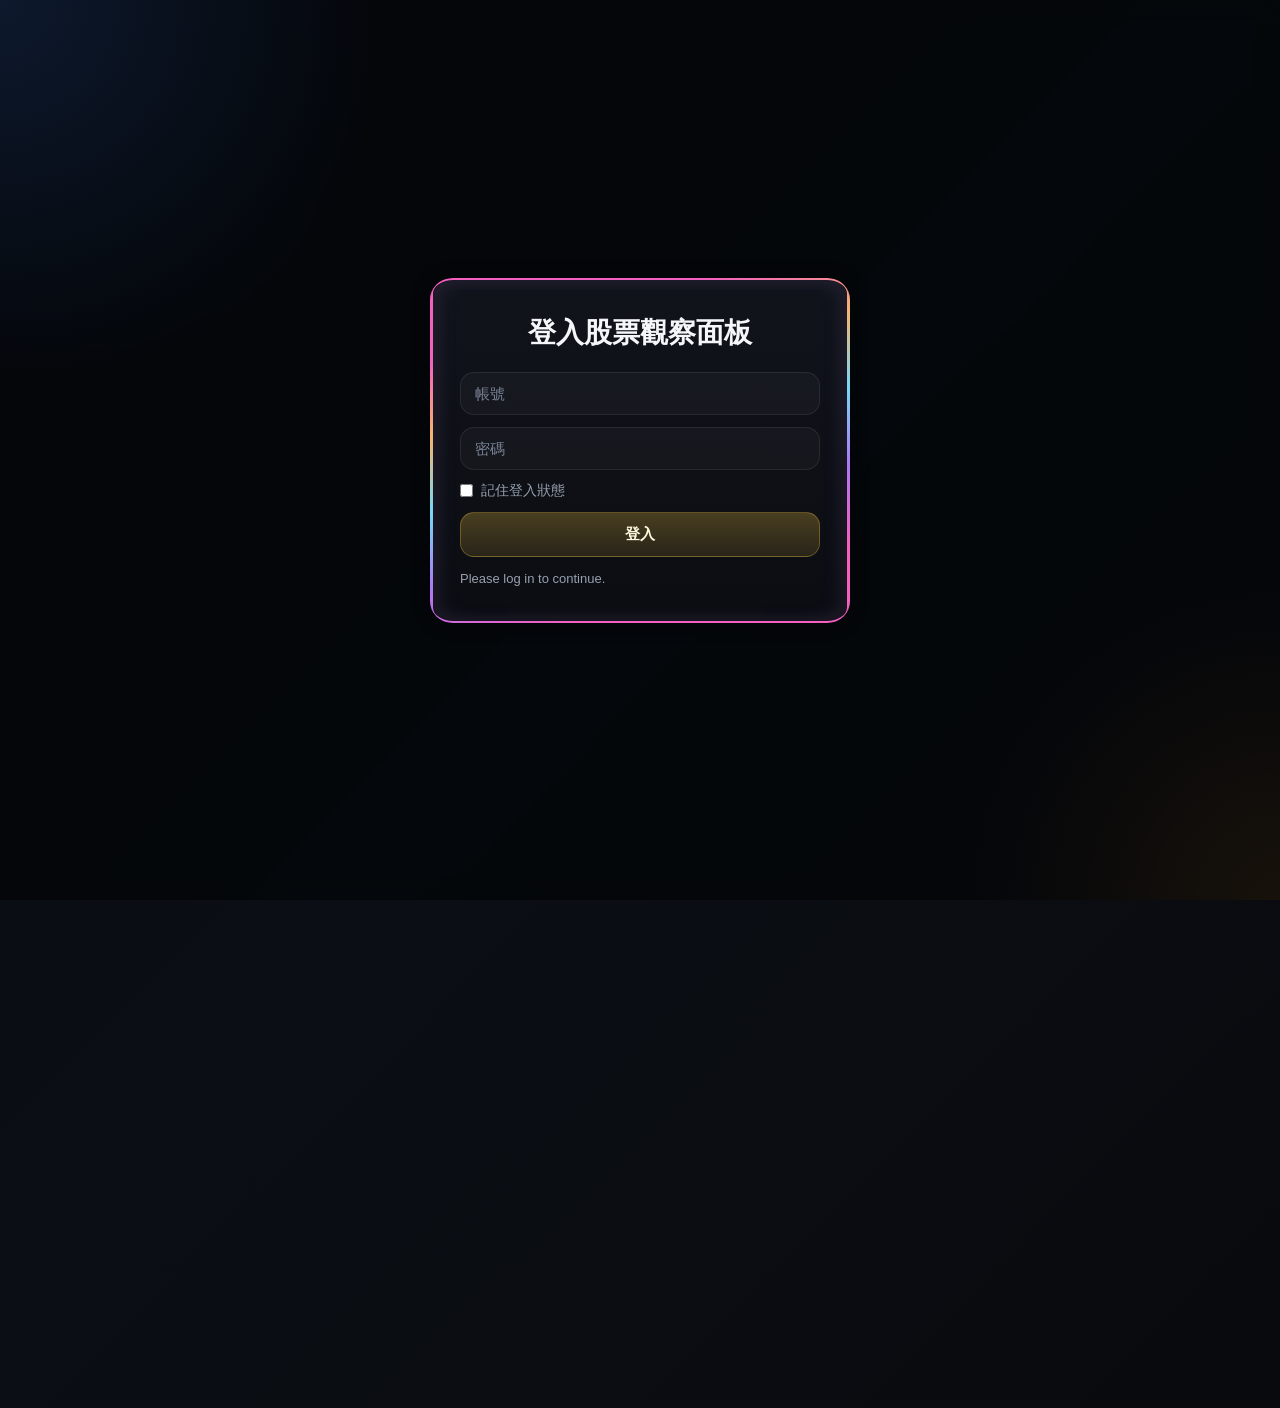
==== index.html @ 10c8f360 "Remove K-line CSV import button" ====
﻿<!doctype html>
<html lang="zh-Hant">
<head>
  <meta charset="UTF-8" />
  <meta name="viewport" content="width=device-width, initial-scale=1.0" />
  <title>fricachai 股票觀察面板</title>
  <link rel="stylesheet" href="./styles.css" />
</head>
<body class="auth-locked">
  <div id="loginGate" class="login-gate">
    <div class="login-frame">
      <svg class="login-border-svg" viewBox="0 0 420 520" preserveAspectRatio="none" aria-hidden="true">
        <defs>
          <linearGradient id="loginBorderGradient" gradientUnits="userSpaceOnUse" x1="0" y1="0" x2="420" y2="0">
            <stop offset="0%" stop-color="#ff63c8" />
            <stop offset="25%" stop-color="#ffbe72" />
            <stop offset="50%" stop-color="#7ce1ff" />
            <stop offset="75%" stop-color="#b47cff" />
            <stop offset="100%" stop-color="#ff63c8" />
            <animateTransform
              attributeName="gradientTransform"
              type="rotate"
              from="0 210 260"
              to="360 210 260"
              dur="7.2s"
              repeatCount="indefinite"
            />
          </linearGradient>
        </defs>
        <rect x="1.5" y="1.5" width="417" height="517" rx="22" ry="22" class="login-border-stroke" />
      </svg>

      <div class="login-panel">
        <h2>登入股票觀察面板</h2>
        <form id="loginForm" class="login-form">
          <input id="loginUsername" type="text" autocomplete="username" placeholder="帳號" />
          <input id="loginPassword" type="password" autocomplete="current-password" placeholder="密碼" />
          <label class="remember-me">
            <input id="rememberLogin" type="checkbox" />
            <span>記住登入狀態</span>
          </label>
          <button type="submit">登入</button>
        </form>
        <p id="loginStatus" class="login-status">請輸入帳號與密碼後登入。</p>
      </div>
    </div>
  </div>

  <div id="appShell" class="app-shell app-shell--hidden" aria-hidden="true">
    <main class="chart-panel">
      <header class="chart-header">
        <div>
          <div class="title-row">
            <h1 id="chartTitle">載入中...</h1>
            <div class="author-card">
              <span class="author-ring"></span>
              <span class="author-orbit-ball"></span>
              <span class="author-bubble bubble-1"></span>
              <span class="author-bubble bubble-2"></span>
              <span class="author-bubble bubble-3"></span>
              <span class="author-bubble bubble-4"></span>
              <span class="author-bubble bubble-5"></span>
              <span class="author-spark spark-1"></span>
              <span class="author-spark spark-2"></span>
              <span class="author-spark spark-3"></span>
                <span class="author-copy">
                  程式設計：fricachai | 資訊提供：jimmy (2026/04/20)
                  <a class="author-link" href="https://fricachai.github.io/Stock_K-chat/" target="_blank" rel="noreferrer">台股</a>
                </span>
            </div>
          </div>
          <p id="closeInfo" class="close-info">最新收盤價：--</p>
        </div>
        <div class="header-actions">
          <button id="logoutButton" type="button" class="ghost-button">登出</button>
          <select id="timeframeSelect" class="ghost-select">
            <option value="1h">1小時</option>
            <option value="2h">2小時</option>
            <option value="3h">3小時</option>
            <option value="4h">4小時</option>
            <option value="1d" selected>1日</option>
          </select>
        </div>
      </header>

      <section class="chart-stage">
          <canvas id="chartCanvas" width="1320" height="1020"></canvas>
      </section>
    </main>

    <aside class="watchlist-panel">
      <div class="watchlist-top">
        <div>
          <p class="eyebrow">右側觀察清單</p>
          <h2>股票代號 / 名稱</h2>
        </div>
        <label class="icon-button file-button">
          匯入
          <input id="watchlistFileInput" type="file" accept=".csv" hidden />
        </label>
      </div>

      <form id="stockForm" class="stock-form">
        <input id="codeInput" type="text" maxlength="12" placeholder="股票代號，例如 2330 或大盤" />
        <input id="nameInput" type="text" maxlength="30" placeholder="名稱可留空，會沿用官方資料" />
        <button type="submit">加入 / 抓取</button>
      </form>

      <p id="statusText" class="status-text">預設已載入 0050、0056、00878、006208、2330、00830、台灣加權指數，並依各商品規則標示買點提醒。</p>

      <div class="watchlist-toolbar">
        <input id="searchInput" type="search" placeholder="搜尋代號或名稱" />
      </div>

      <div class="watchlist-header">
        <span>商品</span>
        <span>名稱</span>
        <span>現價</span>
      </div>
      <div id="watchlist" class="watchlist"></div>

    </aside>
  </div>

  <script>
    window.APP_CONFIG = {
      twseProxyBase: "https://stock-k-chat-proxy.fricachai.workers.dev",
    };
  </script>
  <script src="./app.js"></script>
</body>
</html>
---- styles.css ----
:root {
  --bg: #08090c;
  --panel: #111317;
  --panel-2: #151921;
  --line: #252a35;
  --line-soft: rgba(255, 255, 255, 0.08);
  --text: #f5f6fa;
  --muted: #97a0af;
  --green: #15d18d;
  --red: #ff5263;
  --yellow: #f7c843;
  --orange: #ff9811;
  --blue: #2969ff;
}

* {
  box-sizing: border-box;
}

body {
  margin: 0;
  font-family: "Segoe UI", "Noto Sans TC", sans-serif;
  background:
    radial-gradient(circle at top left, rgba(32, 60, 108, 0.3), transparent 25%),
    linear-gradient(135deg, #06070b, #0b0f15 45%, #090a0e);
  color: var(--text);
}

body.auth-locked {
  overflow: hidden;
}

.login-gate {
  position: fixed;
  inset: 0;
  display: grid;
  place-items: center;
  padding: 24px;
  background:
    radial-gradient(circle at top left, rgba(54, 104, 190, 0.18), transparent 24%),
    radial-gradient(circle at bottom right, rgba(255, 152, 17, 0.08), transparent 20%),
    rgba(4, 6, 10, 0.86);
  backdrop-filter: blur(10px);
  -webkit-backdrop-filter: blur(10px);
  z-index: 30;
}

.login-gate--hidden {
  display: none;
}

.login-frame {
  position: relative;
  width: min(100%, 420px);
  padding: 2px;
  border-radius: 22px;
  background: rgba(255, 255, 255, 0.01);
  box-shadow: 0 0 20px rgba(0, 0, 0, 0.24);
  overflow: hidden;
}

.login-border-svg {
  position: absolute;
  inset: 0;
  width: 100%;
  height: 100%;
  z-index: 2;
  pointer-events: none;
}

.login-border-stroke {
  fill: none;
  stroke: url(#loginBorderGradient);
  stroke-width: 3;
  stroke-linecap: round;
  opacity: 0.96;
  filter:
    drop-shadow(0 0 8px rgba(255, 99, 200, 0.28))
    drop-shadow(0 0 12px rgba(124, 225, 255, 0.22))
    drop-shadow(0 0 16px rgba(180, 124, 255, 0.18));
}

.login-panel {
  position: relative;
  z-index: 1;
  width: 100%;
  padding: 28px;
  border-radius: 20px;
  background: linear-gradient(180deg, rgba(17, 20, 27, 0.96), rgba(11, 13, 18, 0.98));
  box-shadow: 0 24px 60px rgba(0, 0, 0, 0.38);
}

.login-panel h2 {
  margin-top: 6px;
  font-size: 28px;
  text-align: center;
}

.login-form {
  display: grid;
  gap: 12px;
  margin-top: 20px;
}

.login-form input[type="text"],
.login-form input[type="password"] {
  width: 100%;
  border: 1px solid rgba(255, 255, 255, 0.08);
  border-radius: 14px;
  padding: 12px 14px;
  background: rgba(255, 255, 255, 0.03);
  color: #f5f6fa;
  font-size: 15px;
}

.login-form button {
  border: 1px solid rgba(247, 200, 67, 0.28);
  border-radius: 14px;
  padding: 12px 14px;
  background: linear-gradient(180deg, rgba(247, 200, 67, 0.26), rgba(247, 200, 67, 0.12));
  color: #fff9de;
  font-size: 15px;
  font-weight: 700;
  cursor: pointer;
  transition:
    transform 180ms ease,
    border-color 220ms ease,
    box-shadow 220ms ease,
    background 220ms ease;
}

.login-form button:hover {
  transform: translateY(-1px);
  border-color: rgba(197, 162, 255, 0.56);
  background: linear-gradient(180deg, rgba(214, 184, 255, 0.34), rgba(180, 147, 255, 0.24) 56%, rgba(143, 121, 255, 0.18));
  box-shadow:
    0 0 12px rgba(208, 176, 255, 0.28),
    0 0 20px rgba(176, 143, 255, 0.24),
    0 0 28px rgba(145, 120, 255, 0.14);
}

.remember-me {
  display: inline-flex;
  align-items: center;
  justify-content: flex-start;
  align-self: flex-start;
  justify-self: start;
  width: auto;
  max-width: fit-content;
  gap: 8px;
  color: #97a0af;
  font-size: 14px;
  white-space: nowrap;
}

.remember-me input {
  flex: 0 0 auto;
  width: auto;
  accent-color: #f7c843;
  margin: 0;
}

.login-status {
  margin-top: 14px;
  min-height: 22px;
  color: #97a0af;
  font-size: 13px;
}

.login-status.error {
  color: #ffd7dd;
}

.app-shell {
  display: grid;
  grid-template-columns: minmax(0, 1fr) 420px;
  height: 100vh;
  overflow: hidden;
}

.app-shell--hidden {
  visibility: hidden;
}

.chart-panel,
.watchlist-panel {
  padding: 18px;
  height: 100vh;
  overflow: auto;
}

.chart-panel {
  border-right: 1px solid var(--line);
}

.chart-header,
.watchlist-top {
  display: flex;
  justify-content: space-between;
  align-items: flex-start;
  gap: 12px;
  margin-bottom: 14px;
}

h1,
h2,
h3,
p {
  margin: 0;
}

.title-row {
  display: flex;
  align-items: center;
  gap: 14px;
  flex-wrap: wrap;
}

h1 {
  font-size: 30px;
  font-weight: 700;
}

.author-card {
  position: relative;
  overflow: hidden;
  isolation: isolate;
  display: inline-flex;
  align-items: center;
  gap: 12px;
  padding: 12px 18px 12px 24px;
  border-radius: 28px;
  border: 1px solid rgba(255, 255, 255, 0.1);
  background: linear-gradient(180deg, rgba(36, 40, 49, 0.92), rgba(24, 28, 37, 0.97));
  box-shadow:
    inset 0 1px 0 rgba(255, 255, 255, 0.08),
    0 10px 24px rgba(0, 0, 0, 0.22);
  backdrop-filter: blur(12px) saturate(120%);
  -webkit-backdrop-filter: blur(12px) saturate(120%);
  color: #f6f8ff;
  font-size: 14px;
  font-weight: 700;
  letter-spacing: 0.02em;
  text-shadow: 0 1px 0 rgba(255, 255, 255, 0.06);
  z-index: 1;
  transition: transform 180ms ease, box-shadow 220ms ease, border-color 220ms ease;
}

.author-card:hover {
  transform: translateY(-1px);
  box-shadow:
    inset 0 1px 0 rgba(255, 255, 255, 0.12),
    0 12px 28px rgba(0, 0, 0, 0.26);
  border-color: rgba(255, 255, 255, 0.18);
}

.author-card::before {
  content: "";
  position: absolute;
  inset: 0;
  border-radius: 28px;
  background: linear-gradient(180deg, rgba(255, 255, 255, 0.08), rgba(255, 255, 255, 0.01));
  opacity: 0.75;
  pointer-events: none;
  z-index: -1;
}

.author-card::after {
  content: "";
  position: absolute;
  width: 74px;
  height: calc(100% - 10px);
  top: 5px;
  left: -26%;
  transform: skewX(-20deg);
  border-radius: 999px;
  background: linear-gradient(90deg, rgba(255, 255, 255, 0), rgba(255, 255, 255, 0.34), rgba(255, 223, 168, 0.22), rgba(255, 255, 255, 0));
  opacity: 0;
  mix-blend-mode: screen;
  pointer-events: none;
  z-index: 1;
  animation: authorSweep 2.8s linear infinite;
}

.author-copy {
  position: relative;
  z-index: 2;
  display: inline-flex;
  align-items: center;
  gap: 10px;
  flex-wrap: wrap;
}

.author-link {
  display: inline-flex;
  align-items: center;
  justify-content: center;
  min-width: 38px;
  padding: 4px 10px;
  border-radius: 999px;
  border: 1px solid rgba(255, 255, 255, 0.18);
  background: rgba(255, 255, 255, 0.08);
  color: #fff4ad;
  text-decoration: none;
  font-weight: 700;
  letter-spacing: 0.02em;
  box-shadow: inset 0 1px 0 rgba(255, 255, 255, 0.1);
}

.author-link:hover {
  background: rgba(255, 255, 255, 0.16);
  border-color: rgba(255, 255, 255, 0.28);
  color: #ffffff;
}

.author-ring {
  position: absolute;
  inset: 1px;
  border-radius: 28px;
  border: 1px solid rgba(255, 255, 255, 0.18);
  pointer-events: none;
  z-index: 1;
}

.author-bubble,
.author-orbit-ball,
.author-spark {
  position: absolute;
  pointer-events: none;
}

.author-bubble {
  left: 0;
  top: 0;
  border-radius: 999px;
  opacity: 0;
  z-index: 3;
  will-change: transform, opacity;
}

.author-orbit-ball {
  left: 0;
  top: 0;
  width: 10px;
  height: 10px;
  border-radius: 999px;
  background: radial-gradient(circle at 32% 32%, #fffef5 0%, #ffe087 22%, #ff7ad9 58%, #68dcff 100%);
  box-shadow:
    0 0 8px rgba(255, 255, 255, 0.95),
    0 0 14px rgba(255, 141, 217, 0.58),
    0 0 18px rgba(104, 220, 255, 0.52);
  z-index: 4;
  will-change: transform, opacity, filter;
}

.author-spark {
  display: none;
}

@keyframes authorSweep {
  0% {
    left: -26%;
    opacity: 0;
  }
  12% {
    opacity: 0.14;
  }
  52% {
    opacity: 0.52;
  }
  100% {
    left: 104%;
    opacity: 0;
  }
}


.close-info {
  margin-top: 8px;
  color: #d7dee9;
  font-size: 16px;
  font-weight: 600;
}

h2 {
  font-size: 24px;
  font-weight: 700;
}

h3 {
  font-size: 16px;
  margin-bottom: 8px;
}

.header-actions {
  display: flex;
  gap: 10px;
}

.ghost-button,
.ghost-select,
.icon-button,
.stock-form button {
  border: 1px solid var(--line);
  background: linear-gradient(180deg, rgba(255, 255, 255, 0.06), rgba(255, 255, 255, 0.02));
  color: var(--text);
  padding: 10px 14px;
  border-radius: 12px;
  cursor: pointer;
  font-size: 14px;
}

.ghost-select {
  min-width: 110px;
  appearance: none;
}

.ghost-select option {
  color: #111317;
  background: #ffffff;
}

.ghost-select option:checked {
  color: #ffffff;
  background: #2969ff;
}

.file-button {
  position: relative;
  overflow: hidden;
}

.chart-stage {
  position: relative;
  padding: 14px;
  background:
    linear-gradient(180deg, rgba(255, 255, 255, 0.045), rgba(255, 255, 255, 0.02)),
    linear-gradient(145deg, rgba(28, 37, 56, 0.68), rgba(14, 16, 22, 0.9));
  border: 1px solid rgba(142, 177, 255, 0.18);
  border-radius: 28px;
  box-shadow:
    inset 0 1px 0 rgba(255, 255, 255, 0.08),
    inset 0 0 36px rgba(99, 159, 255, 0.05),
    0 0 0 1px rgba(118, 176, 255, 0.08),
    0 18px 36px rgba(0, 0, 0, 0.26),
    0 0 22px rgba(86, 157, 255, 0.12),
    0 0 40px rgba(255, 150, 82, 0.06);
  backdrop-filter: blur(18px) saturate(135%);
  -webkit-backdrop-filter: blur(18px) saturate(135%);
  overflow: hidden;
}

.chart-stage::before,
.chart-stage::after {
  content: "";
  position: absolute;
  inset: 0;
  border-radius: inherit;
  pointer-events: none;
}

.chart-stage::before {
  inset: 1px;
  border: 1px solid rgba(255, 255, 255, 0.08);
  background:
    linear-gradient(180deg, rgba(255, 255, 255, 0.08), rgba(255, 255, 255, 0.015) 28%, rgba(255, 255, 255, 0.01)),
    radial-gradient(circle at top left, rgba(118, 181, 255, 0.12), transparent 34%),
    radial-gradient(circle at bottom right, rgba(255, 161, 94, 0.1), transparent 30%);
  mix-blend-mode: screen;
}

.chart-stage::after {
  inset: -1px;
  border: 1px solid rgba(113, 171, 255, 0.12);
  box-shadow:
    0 0 18px rgba(91, 167, 255, 0.16),
    0 0 28px rgba(255, 153, 102, 0.08);
}

#chartCanvas {
  width: 100%;
  height: auto;
  display: block;
  border-radius: 20px;
  background:
    linear-gradient(180deg, rgba(10, 11, 16, 0.98), rgba(11, 12, 17, 0.98)),
    #0b0c10;
  box-shadow:
    inset 0 0 0 1px rgba(255, 255, 255, 0.04),
    inset 0 12px 30px rgba(255, 255, 255, 0.015);
  touch-action: none;
  user-select: none;
  position: relative;
  z-index: 1;
}

.watchlist-panel {
  background: linear-gradient(180deg, rgba(255, 255, 255, 0.015), rgba(255, 255, 255, 0.03));
  border-left: 1px solid var(--line);
}

.stock-form,
.watchlist-toolbar {
  display: grid;
  grid-template-columns: 1fr 1fr auto;
  gap: 10px;
  margin-bottom: 12px;
}

.watchlist-toolbar {
  grid-template-columns: 1fr;
}

input {
  width: 100%;
  border: 1px solid var(--line);
  background: var(--panel);
  color: var(--text);
  padding: 12px 14px;
  border-radius: 12px;
  outline: none;
}

input::placeholder {
  color: #798294;
}

.watchlist-header {
  display: grid;
  grid-template-columns: 102px minmax(0, 1fr) 78px 24px;
  gap: 6px;
  color: var(--muted);
  font-size: 13px;
  padding: 10px 12px;
  border-top: 1px solid var(--line);
  border-bottom: 1px solid var(--line);
  align-items: center;
}

.watchlist-header span {
  display: flex;
  align-items: center;
  justify-content: center;
  min-height: 22px;
  text-align: center;
}

.watchlist-header span:nth-child(2) {
  justify-content: flex-start;
  text-align: left;
}

.status-text {
  margin: 0 0 12px;
  min-height: 40px;
  padding: 10px 12px;
  border: 1px solid var(--line);
  border-radius: 12px;
  background: rgba(255, 255, 255, 0.03);
  color: var(--muted);
  font-size: 13px;
  line-height: 1.45;
}

.status-text.error {
  color: #ffd7dd;
  border-color: rgba(255, 82, 99, 0.45);
  background: rgba(255, 82, 99, 0.08);
}

.status-text.success {
  color: #c8ffea;
  border-color: rgba(21, 209, 141, 0.38);
  background: rgba(21, 209, 141, 0.08);
}

.watchlist {
  display: flex;
  flex-direction: column;
  max-height: calc(100vh - 280px);
  overflow: auto;
}

.watch-item {
  display: grid;
  grid-template-columns: 102px minmax(0, 1fr) 78px 24px;
  gap: 6px;
  min-height: 36px;
  padding: 3px 10px;
  font-size: 13px;
  border-bottom: 1px solid var(--line-soft);
  cursor: grab;
  user-select: none;
  transition: background 0.2s ease, transform 0.2s ease;
  background: linear-gradient(90deg, rgba(247, 200, 67, 0.18), rgba(255, 255, 255, 0.06));
  box-shadow: inset 4px 0 0 rgba(247, 200, 67, 0.24);
  color: #ffffff;
  align-items: center;
}

.watch-item:hover {
  background: linear-gradient(90deg, rgba(255, 218, 107, 0.2), rgba(255, 255, 255, 0.08));
}

.watch-item.active {
  background: rgba(255, 255, 255, 0.94);
  box-shadow: inset 4px 0 0 var(--yellow);
  color: #111317;
}

.watch-item.dragging {
  opacity: 0.42;
  cursor: grabbing;
}

.watch-item.drop-target {
  outline: 2px dashed rgba(255, 226, 122, 0.72);
  outline-offset: -2px;
}

.watch-code {
  display: flex;
  align-items: center;
  justify-content: center;
  min-height: 18px;
  font-weight: 700;
  color: #ffe27a;
  line-height: 1.2;
  text-align: center;
}

.watch-item .watch-name {
  color: #ffffff;
  line-height: 1.2;
  display: block;
  white-space: nowrap;
  overflow: hidden;
  text-overflow: ellipsis;
}

.watch-item.active .watch-code {
  color: #111317;
}

.watch-item.active .watch-name {
  color: #111317;
}

.watch-name-row {
  display: flex;
  align-items: center;
  justify-content: flex-start;
  gap: 6px;
  min-width: 0;
  min-height: 18px;
  overflow: hidden;
}

.watch-quote {
  display: flex;
  align-self: center;
  align-items: center;
  justify-self: center;
  justify-content: center;
  min-height: 18px;
  min-width: 100%;
  font-variant-numeric: tabular-nums;
  font-weight: 700;
  color: #f3f6fb;
  line-height: 1.2;
  text-align: center;
}

.watch-quote.up {
  color: #ff7f8c;
}

.watch-quote.down {
  color: #4fd0a5;
}

.watch-item.active .watch-quote {
  color: #111317;
}

.watch-item.active .watch-quote.up {
  color: #c72a39;
}

.watch-item.active .watch-quote.down {
  color: #0d8f66;
}

.watch-remove {
  display: inline-flex;
  align-items: center;
  justify-content: center;
  width: 20px;
  height: 20px;
  align-self: center;
  justify-self: center;
  border-radius: 8px;
  color: rgba(255, 255, 255, 0.82);
  font-size: 22px;
  font-weight: 700;
  line-height: 1;
  transition: background 0.18s ease, color 0.18s ease, transform 0.18s ease;
}

.watch-remove:hover {
  background: rgba(255, 94, 103, 0.16);
  color: #ffd9dc;
  transform: scale(1.04);
}

.watch-item.active .watch-remove {
  color: rgba(17, 19, 23, 0.72);
}

.watch-item.active .watch-remove:hover {
  color: #b4232c;
  background: rgba(255, 94, 103, 0.14);
}

.watch-alert-badge {
  flex: 0 0 auto;
  padding: 4px 8px;
  border-radius: 999px;
  background: rgba(255, 152, 17, 0.16);
  border: 1px solid rgba(255, 152, 17, 0.45);
  color: #9a4f00;
  font-size: 12px;
  font-weight: 700;
  white-space: nowrap;
}

.watch-item.active .watch-alert-badge {
  color: #9a4f00;
  background: rgba(255, 152, 17, 0.16);
  border-color: rgba(255, 152, 17, 0.45);
}

@media (max-width: 1280px) {
  .app-shell {
    grid-template-columns: 1fr;
    height: auto;
    overflow: visible;
  }

  .chart-panel {
    border-right: none;
    border-bottom: 1px solid var(--line);
  }

  .chart-panel,
  .watchlist-panel {
    height: auto;
    overflow: visible;
  }

  .watchlist {
    max-height: none;
  }
}

@media (max-width: 860px) {
  .stock-form {
    grid-template-columns: 1fr;
  }

  .header-actions {
    flex-wrap: wrap;
  }
}
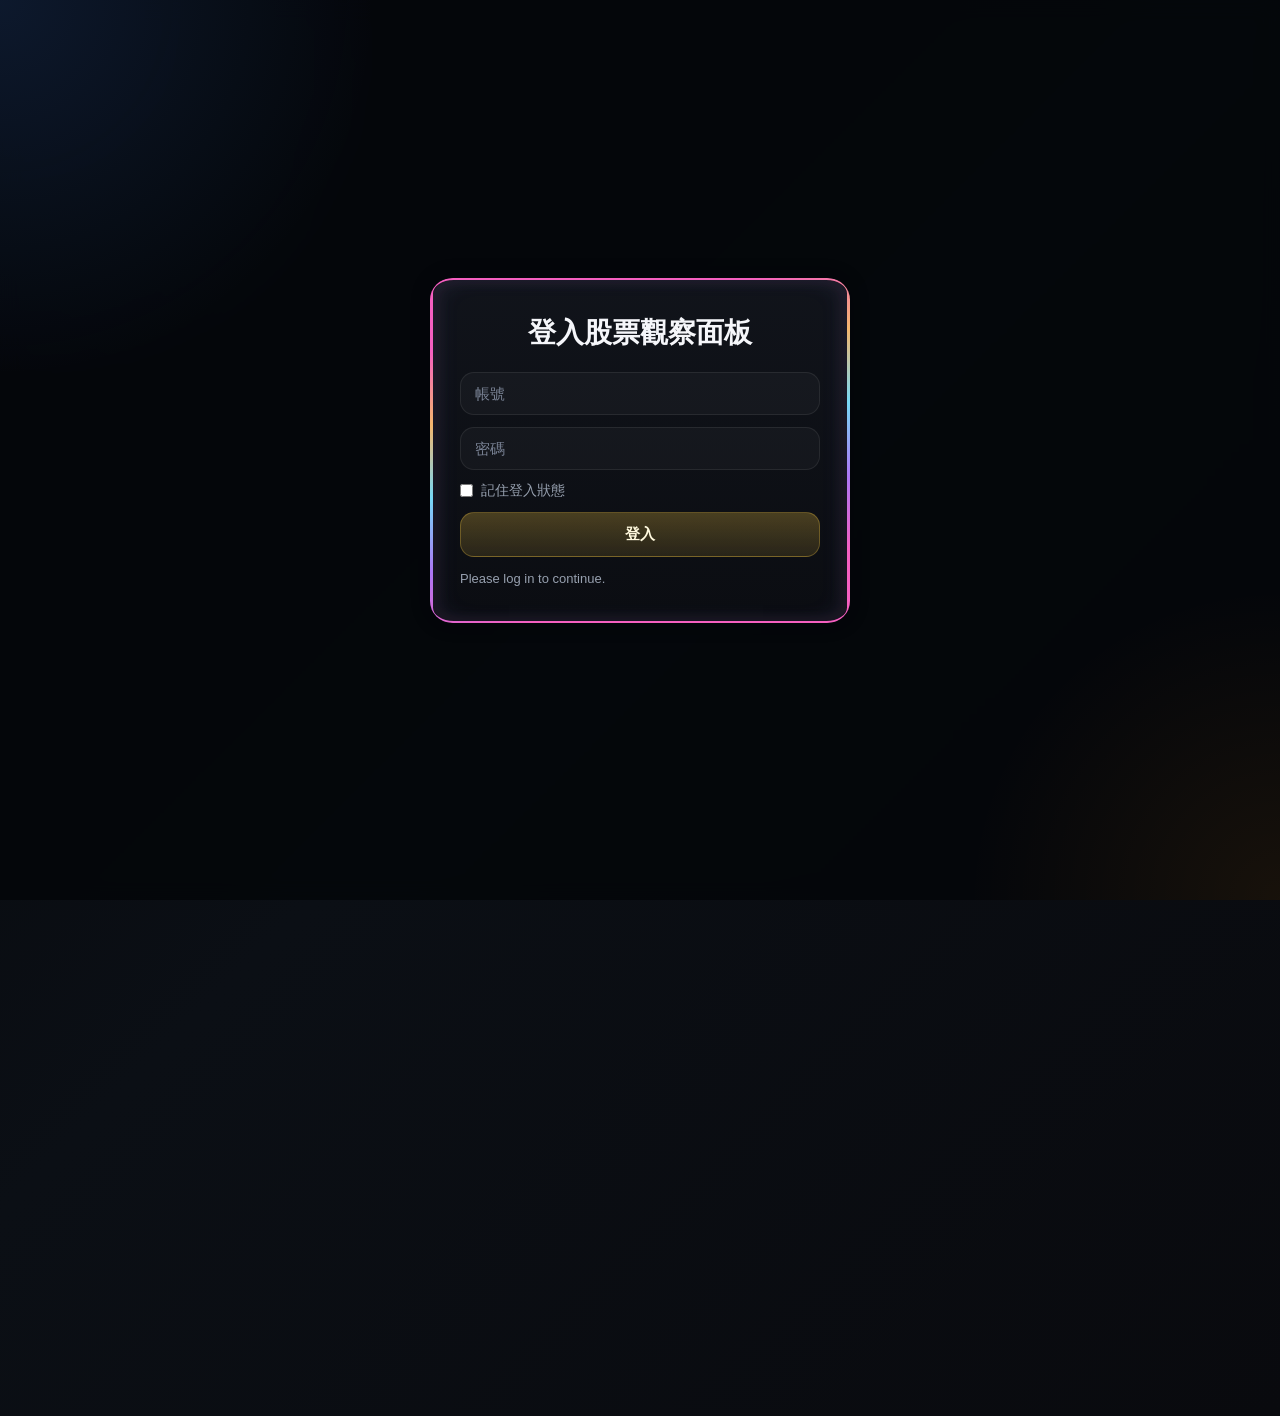
==== commit f94aead0: "Clean up chart header layout" ====
--- a/index.html
+++ b/index.html
@@ -49,7 +49,7 @@
   <div id="appShell" class="app-shell app-shell--hidden" aria-hidden="true">
     <main class="chart-panel">
       <header class="chart-header">
-        <div>
+        <div class="chart-header-main">
           <div class="title-row">
             <h1 id="chartTitle">載入中...</h1>
             <div class="author-card">
@@ -73,13 +73,6 @@
         </div>
         <div class="header-actions">
           <button id="logoutButton" type="button" class="ghost-button">登出</button>
-          <select id="timeframeSelect" class="ghost-select">
-            <option value="1h">1小時</option>
-            <option value="2h">2小時</option>
-            <option value="3h">3小時</option>
-            <option value="4h">4小時</option>
-            <option value="1d" selected>1日</option>
-          </select>
         </div>
       </header>
 
--- a/styles.css
+++ b/styles.css
@@ -198,8 +198,19 @@
   display: flex;
   justify-content: space-between;
   align-items: flex-start;
-  gap: 12px;
-  margin-bottom: 14px;
+  gap: 18px;
+  margin-bottom: 16px;
+}
+
+.chart-header {
+  align-items: center;
+}
+
+.chart-header-main {
+  min-width: 0;
+  display: flex;
+  flex-direction: column;
+  gap: 10px;
 }
 
 h1,
@@ -214,11 +225,13 @@
   align-items: center;
   gap: 14px;
   flex-wrap: wrap;
+  row-gap: 10px;
 }
 
 h1 {
   font-size: 30px;
   font-weight: 700;
+  line-height: 1.15;
 }
 
 .author-card {
@@ -376,10 +389,10 @@
 
 
 .close-info {
-  margin-top: 8px;
   color: #d7dee9;
   font-size: 16px;
   font-weight: 600;
+  line-height: 1.45;
 }
 
 h2 {
@@ -394,7 +407,9 @@
 
 .header-actions {
   display: flex;
-  gap: 10px;
+  align-items: center;
+  justify-content: flex-end;
+  flex: 0 0 auto;
 }
 
 .ghost-button,
@@ -768,7 +783,13 @@
     grid-template-columns: 1fr;
   }
 
+  .chart-header {
+    align-items: flex-start;
+    flex-direction: column;
+  }
+
   .header-actions {
-    flex-wrap: wrap;
-  }
-}
+    width: 100%;
+    justify-content: flex-start;
+  }
+}
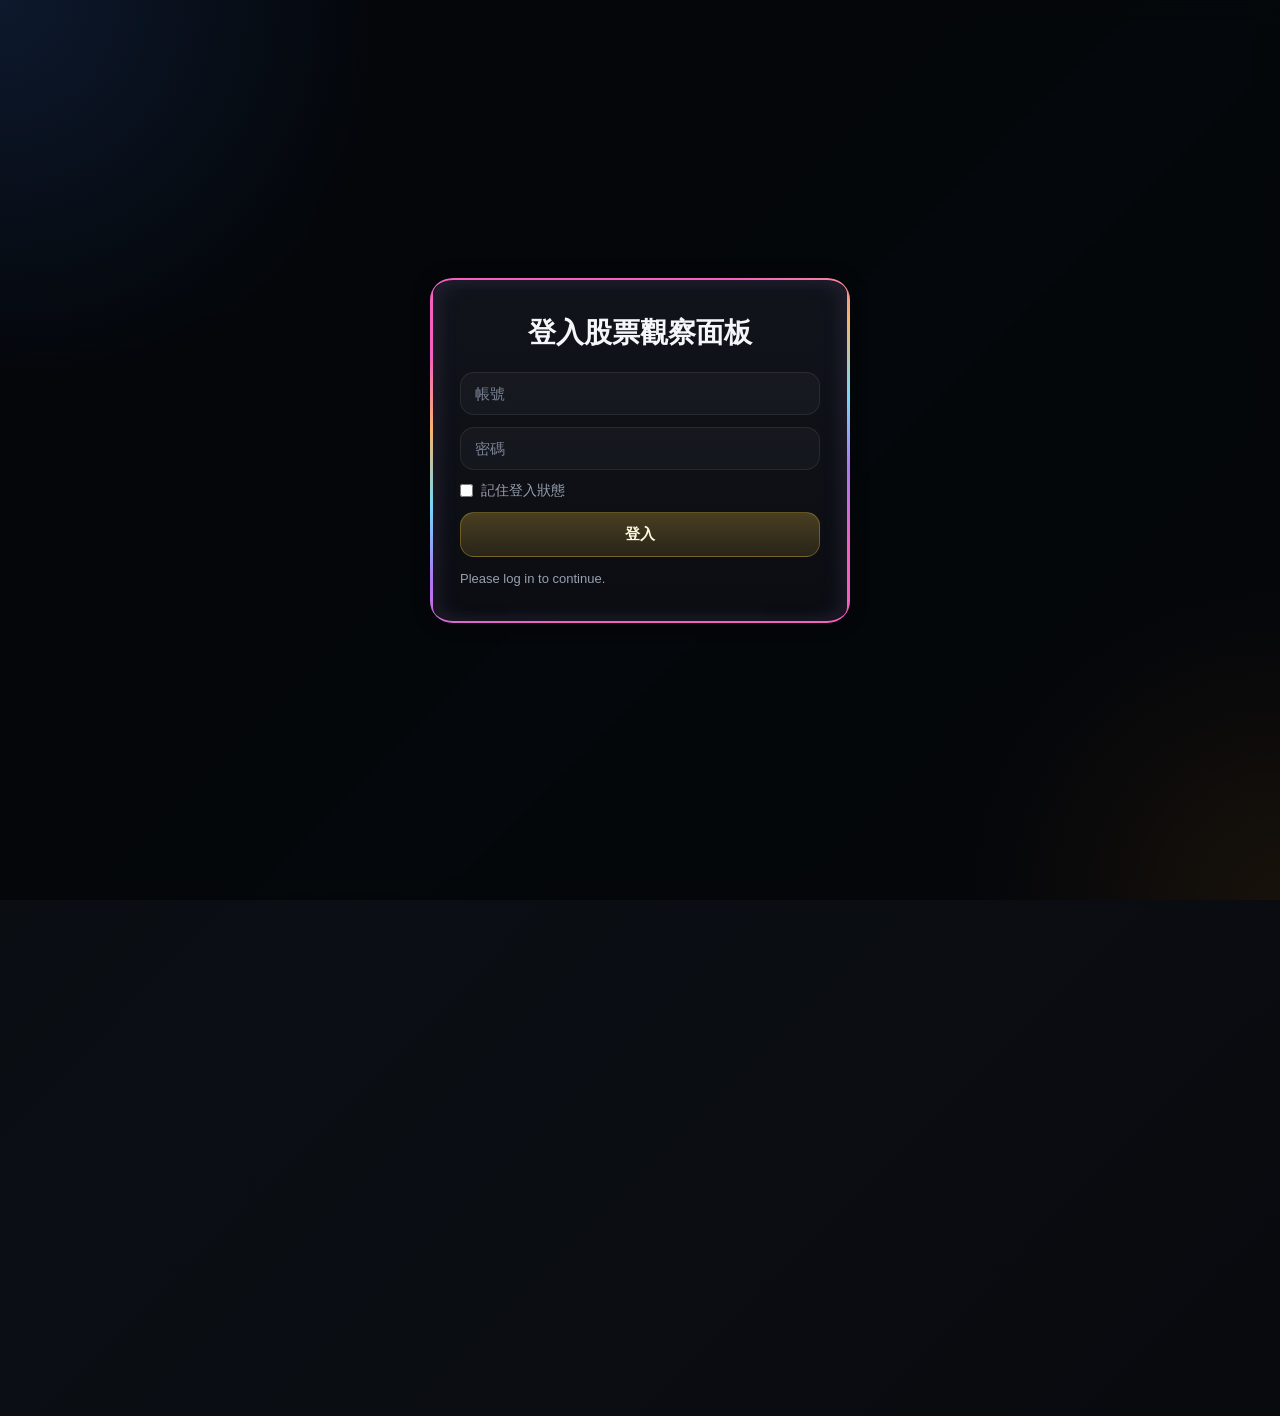
==== commit a79cf488: "Show drawdown in watchlist" ====
--- a/index.html
+++ b/index.html
@@ -109,6 +109,7 @@
         <span>商品</span>
         <span>名稱</span>
         <span>現價</span>
+        <span>累計跌幅</span>
       </div>
       <div id="watchlist" class="watchlist"></div>
 
--- a/styles.css
+++ b/styles.css
@@ -542,11 +542,11 @@
 
 .watchlist-header {
   display: grid;
-  grid-template-columns: 102px minmax(0, 1fr) 78px 24px;
-  gap: 6px;
+  grid-template-columns: 86px minmax(84px, 1fr) 68px 76px 22px;
+  gap: 5px;
   color: var(--muted);
   font-size: 13px;
-  padding: 10px 12px;
+  padding: 10px 8px;
   border-top: 1px solid var(--line);
   border-bottom: 1px solid var(--line);
   align-items: center;
@@ -598,10 +598,10 @@
 
 .watch-item {
   display: grid;
-  grid-template-columns: 102px minmax(0, 1fr) 78px 24px;
-  gap: 6px;
+  grid-template-columns: 86px minmax(84px, 1fr) 68px 76px 22px;
+  gap: 5px;
   min-height: 36px;
-  padding: 3px 10px;
+  padding: 3px 8px;
   font-size: 13px;
   border-bottom: 1px solid var(--line-soft);
   cursor: grab;
@@ -671,7 +671,8 @@
   overflow: hidden;
 }
 
-.watch-quote {
+.watch-quote,
+.watch-drawdown {
   display: flex;
   align-self: center;
   align-items: center;
@@ -686,23 +687,32 @@
   text-align: center;
 }
 
-.watch-quote.up {
+.watch-drawdown {
+  color: #f3f6fb;
+}
+
+.watch-quote.up,
+.watch-drawdown.up {
   color: #ff7f8c;
 }
 
-.watch-quote.down {
+.watch-quote.down,
+.watch-drawdown.down {
   color: #4fd0a5;
 }
 
-.watch-item.active .watch-quote {
+.watch-item.active .watch-quote,
+.watch-item.active .watch-drawdown {
   color: #111317;
 }
 
-.watch-item.active .watch-quote.up {
+.watch-item.active .watch-quote.up,
+.watch-item.active .watch-drawdown.up {
   color: #c72a39;
 }
 
-.watch-item.active .watch-quote.down {
+.watch-item.active .watch-quote.down,
+.watch-item.active .watch-drawdown.down {
   color: #0d8f66;
 }
 
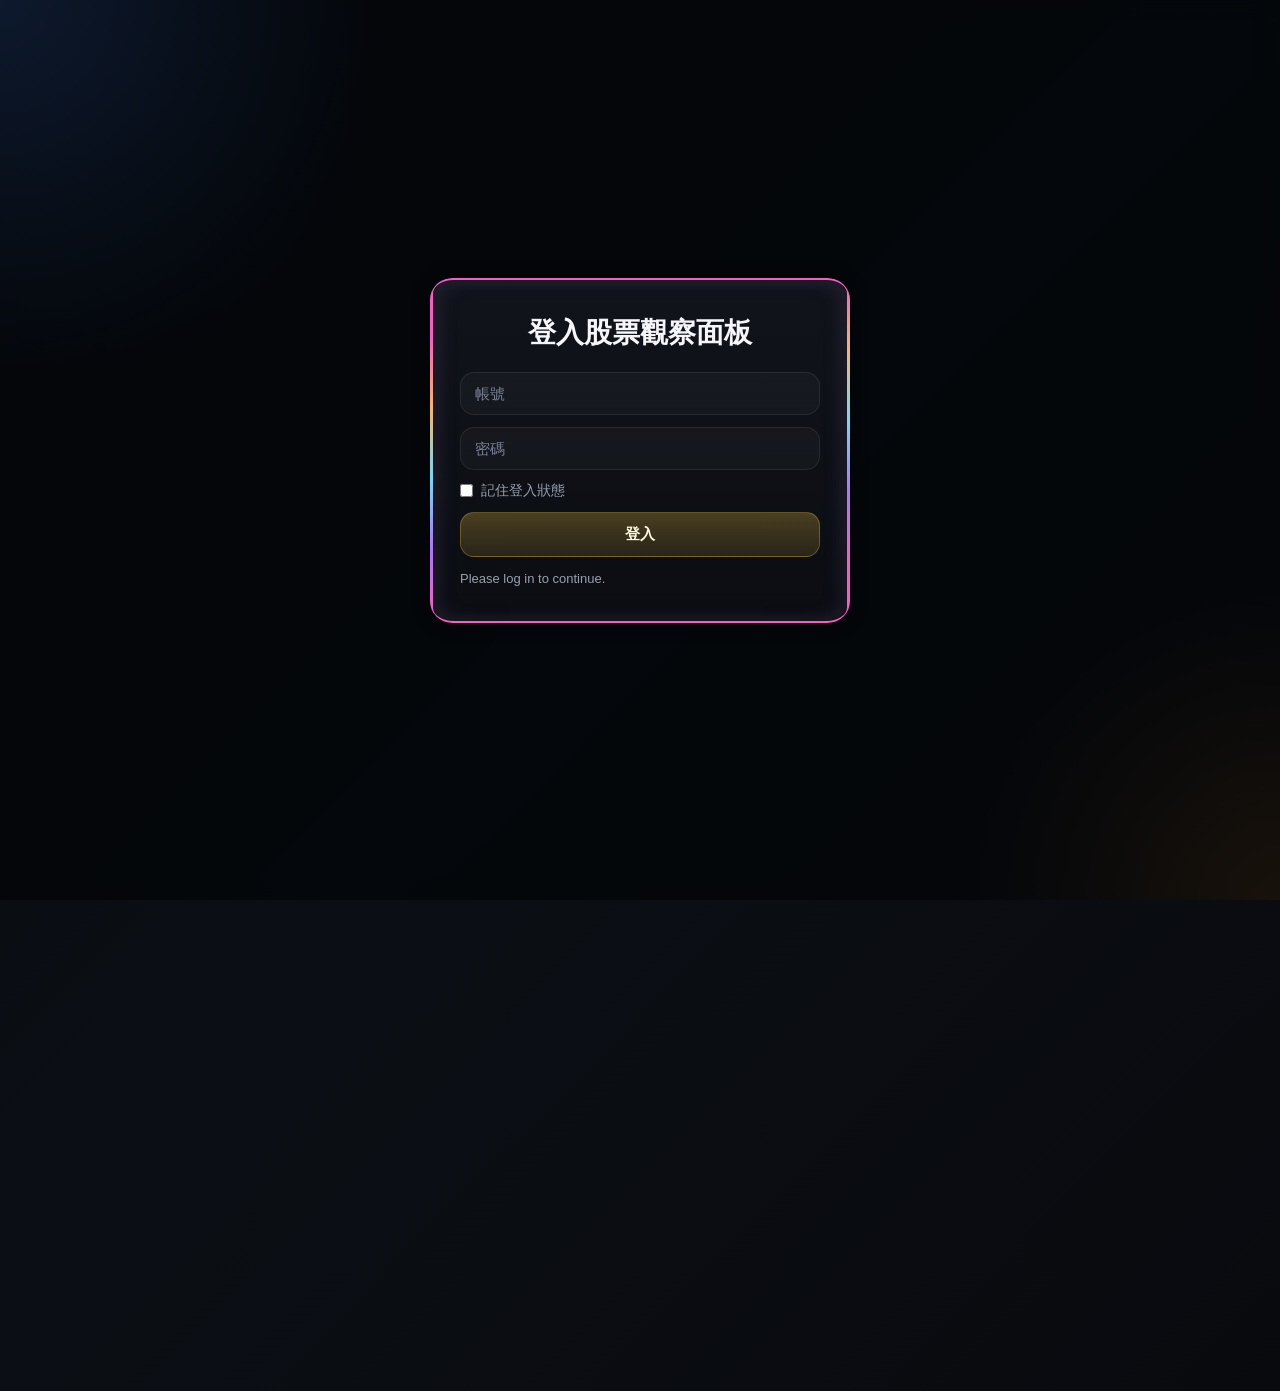
==== commit 98135807: "Fix watchlist price label by trading session" ====
--- a/index.html
+++ b/index.html
@@ -108,7 +108,7 @@
       <div class="watchlist-header">
         <span>商品</span>
         <span>名稱</span>
-        <span>現價</span>
+        <span id="watchPriceHeader">收盤價</span>
         <span>累計跌幅</span>
       </div>
       <div id="watchlist" class="watchlist"></div>
--- a/styles.css
+++ b/styles.css
@@ -173,7 +173,7 @@
 
 .app-shell {
   display: grid;
-  grid-template-columns: minmax(0, 1fr) 420px;
+  grid-template-columns: minmax(0, 1fr) 470px;
   height: 100vh;
   overflow: hidden;
 }
@@ -184,7 +184,7 @@
 
 .chart-panel,
 .watchlist-panel {
-  padding: 18px;
+  padding: 12px;
   height: 100vh;
   overflow: auto;
 }
@@ -204,6 +204,8 @@
 
 .chart-header {
   align-items: center;
+  position: relative;
+  padding-right: 80px;
 }
 
 .chart-header-main {
@@ -390,9 +392,15 @@
 
 .close-info {
   color: #d7dee9;
-  font-size: 16px;
+  font-size: 13px;
   font-weight: 600;
-  line-height: 1.45;
+  line-height: 1.35;
+  white-space: nowrap;
+}
+
+.close-info-drawdown {
+  color: #ffe27a;
+  font-weight: 800;
 }
 
 h2 {
@@ -410,6 +418,9 @@
   align-items: center;
   justify-content: flex-end;
   flex: 0 0 auto;
+  position: absolute;
+  top: -4px;
+  right: 0;
 }
 
 .ghost-button,
@@ -447,19 +458,17 @@
 
 .chart-stage {
   position: relative;
-  padding: 14px;
+  padding: 4px;
   background:
     linear-gradient(180deg, rgba(255, 255, 255, 0.045), rgba(255, 255, 255, 0.02)),
     linear-gradient(145deg, rgba(28, 37, 56, 0.68), rgba(14, 16, 22, 0.9));
-  border: 1px solid rgba(142, 177, 255, 0.18);
-  border-radius: 28px;
+  border: 1px solid rgba(142, 177, 255, 0.12);
+  border-radius: 20px;
   box-shadow:
-    inset 0 1px 0 rgba(255, 255, 255, 0.08),
-    inset 0 0 36px rgba(99, 159, 255, 0.05),
-    0 0 0 1px rgba(118, 176, 255, 0.08),
-    0 18px 36px rgba(0, 0, 0, 0.26),
-    0 0 22px rgba(86, 157, 255, 0.12),
-    0 0 40px rgba(255, 150, 82, 0.06);
+    inset 0 1px 0 rgba(255, 255, 255, 0.05),
+    inset 0 0 16px rgba(99, 159, 255, 0.035),
+    0 0 0 1px rgba(118, 176, 255, 0.045),
+    0 12px 24px rgba(0, 0, 0, 0.22);
   backdrop-filter: blur(18px) saturate(135%);
   -webkit-backdrop-filter: blur(18px) saturate(135%);
   overflow: hidden;
@@ -475,8 +484,8 @@
 }
 
 .chart-stage::before {
-  inset: 1px;
-  border: 1px solid rgba(255, 255, 255, 0.08);
+  inset: 0;
+  border: 1px solid rgba(255, 255, 255, 0.045);
   background:
     linear-gradient(180deg, rgba(255, 255, 255, 0.08), rgba(255, 255, 255, 0.015) 28%, rgba(255, 255, 255, 0.01)),
     radial-gradient(circle at top left, rgba(118, 181, 255, 0.12), transparent 34%),
@@ -485,18 +494,17 @@
 }
 
 .chart-stage::after {
-  inset: -1px;
-  border: 1px solid rgba(113, 171, 255, 0.12);
+  inset: 0;
+  border: 1px solid rgba(113, 171, 255, 0.07);
   box-shadow:
-    0 0 18px rgba(91, 167, 255, 0.16),
-    0 0 28px rgba(255, 153, 102, 0.08);
+    0 0 10px rgba(91, 167, 255, 0.08);
 }
 
 #chartCanvas {
   width: 100%;
   height: auto;
   display: block;
-  border-radius: 20px;
+  border-radius: 16px;
   background:
     linear-gradient(180deg, rgba(10, 11, 16, 0.98), rgba(11, 12, 17, 0.98)),
     #0b0c10;
@@ -512,6 +520,8 @@
 .watchlist-panel {
   background: linear-gradient(180deg, rgba(255, 255, 255, 0.015), rgba(255, 255, 255, 0.03));
   border-left: 1px solid var(--line);
+  padding-left: 12px;
+  padding-right: 10px;
 }
 
 .stock-form,
@@ -600,13 +610,13 @@
   display: grid;
   grid-template-columns: 86px minmax(84px, 1fr) 68px 76px 22px;
   gap: 5px;
-  min-height: 36px;
-  padding: 3px 8px;
+  min-height: 32px;
+  padding: 2px 8px;
   font-size: 13px;
   border-bottom: 1px solid var(--line-soft);
   cursor: grab;
   user-select: none;
-  transition: background 0.2s ease, transform 0.2s ease;
+  transition: background 0.16s ease, box-shadow 0.16s ease, transform 0.16s ease;
   background: linear-gradient(90deg, rgba(247, 200, 67, 0.18), rgba(255, 255, 255, 0.06));
   box-shadow: inset 4px 0 0 rgba(247, 200, 67, 0.24);
   color: #ffffff;
@@ -614,13 +624,23 @@
 }
 
 .watch-item:hover {
-  background: linear-gradient(90deg, rgba(255, 218, 107, 0.2), rgba(255, 255, 255, 0.08));
+  background: linear-gradient(90deg, rgba(255, 232, 145, 0.32), rgba(255, 255, 255, 0.16));
+  box-shadow:
+    inset 4px 0 0 rgba(255, 226, 122, 0.72),
+    inset 0 0 0 1px rgba(255, 255, 255, 0.1);
 }
 
 .watch-item.active {
   background: rgba(255, 255, 255, 0.94);
   box-shadow: inset 4px 0 0 var(--yellow);
   color: #111317;
+}
+
+.watch-item.active:hover {
+  background: rgba(255, 255, 255, 0.82);
+  box-shadow:
+    inset 4px 0 0 #ffb020,
+    inset 0 0 0 1px rgba(255, 176, 32, 0.38);
 }
 
 .watch-item.dragging {
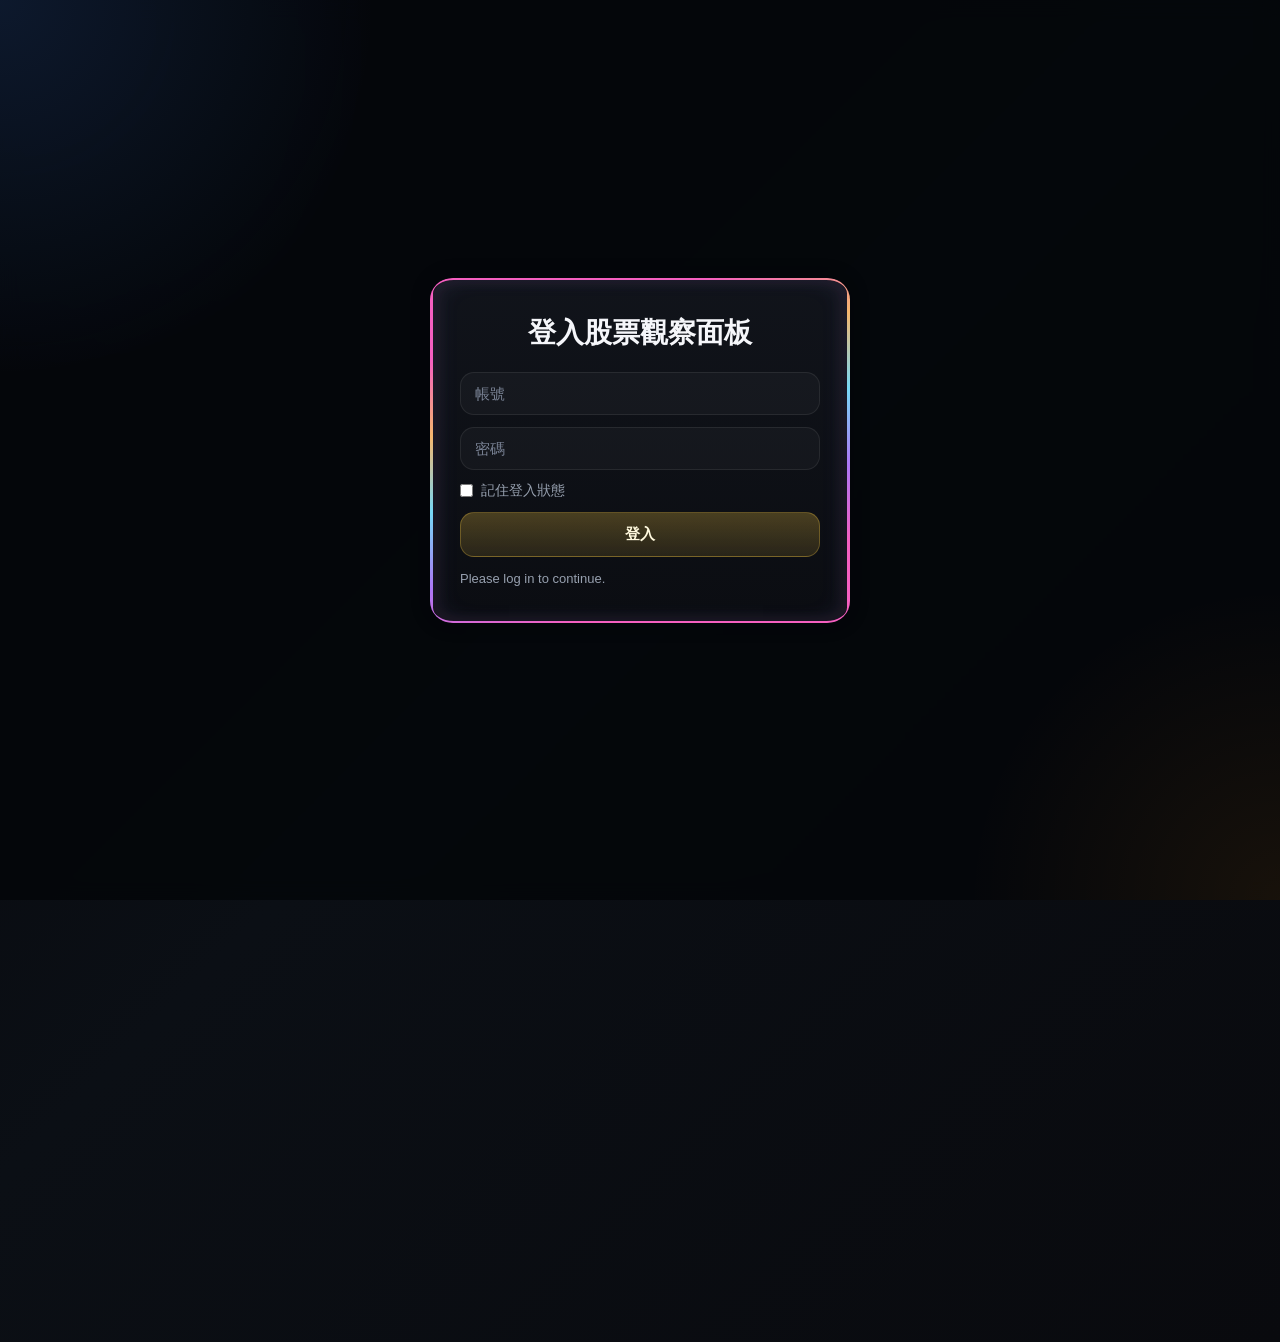
==== commit 24f413a4: "Add daily drop column to watchlist" ====
--- a/index.html
+++ b/index.html
@@ -101,15 +101,12 @@
 
       <p id="statusText" class="status-text">預設已載入 0050、0056、00878、006208、2330、00830、台灣加權指數，並依各商品規則標示買點提醒。</p>
 
-      <div class="watchlist-toolbar">
-        <input id="searchInput" type="search" placeholder="搜尋代號或名稱" />
-      </div>
-
       <div class="watchlist-header">
         <span>商品</span>
         <span>名稱</span>
         <span id="watchPriceHeader">收盤價</span>
-        <span>累計跌幅</span>
+        <span class="watch-header-stack">單日<br>跌幅</span>
+        <span class="watch-header-stack">累計<br>跌幅</span>
       </div>
       <div id="watchlist" class="watchlist"></div>
 
--- a/styles.css
+++ b/styles.css
@@ -552,11 +552,11 @@
 
 .watchlist-header {
   display: grid;
-  grid-template-columns: 86px minmax(84px, 1fr) 68px 76px 22px;
+  grid-template-columns: 80px minmax(108px, 1fr) 72px 58px 58px 22px;
   gap: 5px;
   color: var(--muted);
   font-size: 13px;
-  padding: 10px 8px;
+  padding: 8px 8px;
   border-top: 1px solid var(--line);
   border-bottom: 1px solid var(--line);
   align-items: center;
@@ -568,6 +568,10 @@
   justify-content: center;
   min-height: 22px;
   text-align: center;
+}
+
+.watch-header-stack {
+  line-height: 1.15;
 }
 
 .watchlist-header span:nth-child(2) {
@@ -608,7 +612,7 @@
 
 .watch-item {
   display: grid;
-  grid-template-columns: 86px minmax(84px, 1fr) 68px 76px 22px;
+  grid-template-columns: 80px minmax(108px, 1fr) 72px 58px 58px 22px;
   gap: 5px;
   min-height: 32px;
   padding: 2px 8px;
@@ -692,6 +696,7 @@
 }
 
 .watch-quote,
+.watch-day-drop,
 .watch-drawdown {
   display: flex;
   align-self: center;
@@ -707,31 +712,37 @@
   text-align: center;
 }
 
+.watch-day-drop,
 .watch-drawdown {
   color: #f3f6fb;
 }
 
 .watch-quote.up,
+.watch-day-drop.up,
 .watch-drawdown.up {
   color: #ff7f8c;
 }
 
 .watch-quote.down,
+.watch-day-drop.down,
 .watch-drawdown.down {
   color: #4fd0a5;
 }
 
 .watch-item.active .watch-quote,
+.watch-item.active .watch-day-drop,
 .watch-item.active .watch-drawdown {
   color: #111317;
 }
 
 .watch-item.active .watch-quote.up,
+.watch-item.active .watch-day-drop.up,
 .watch-item.active .watch-drawdown.up {
   color: #c72a39;
 }
 
 .watch-item.active .watch-quote.down,
+.watch-item.active .watch-day-drop.down,
 .watch-item.active .watch-drawdown.down {
   color: #0d8f66;
 }
@@ -771,18 +782,20 @@
   flex: 0 0 auto;
   padding: 4px 8px;
   border-radius: 999px;
-  background: rgba(255, 152, 17, 0.16);
-  border: 1px solid rgba(255, 152, 17, 0.45);
-  color: #9a4f00;
+  background: #5f3a08;
+  border: 1px solid #d88919;
+  color: #fff3cf;
   font-size: 12px;
   font-weight: 700;
   white-space: nowrap;
+  box-shadow: 0 0 0 1px rgba(0, 0, 0, 0.22);
 }
 
 .watch-item.active .watch-alert-badge {
-  color: #9a4f00;
-  background: rgba(255, 152, 17, 0.16);
-  border-color: rgba(255, 152, 17, 0.45);
+  color: #6f3700;
+  background: #fff1d0;
+  border-color: #c97913;
+  box-shadow: none;
 }
 
 @media (max-width: 1280px) {
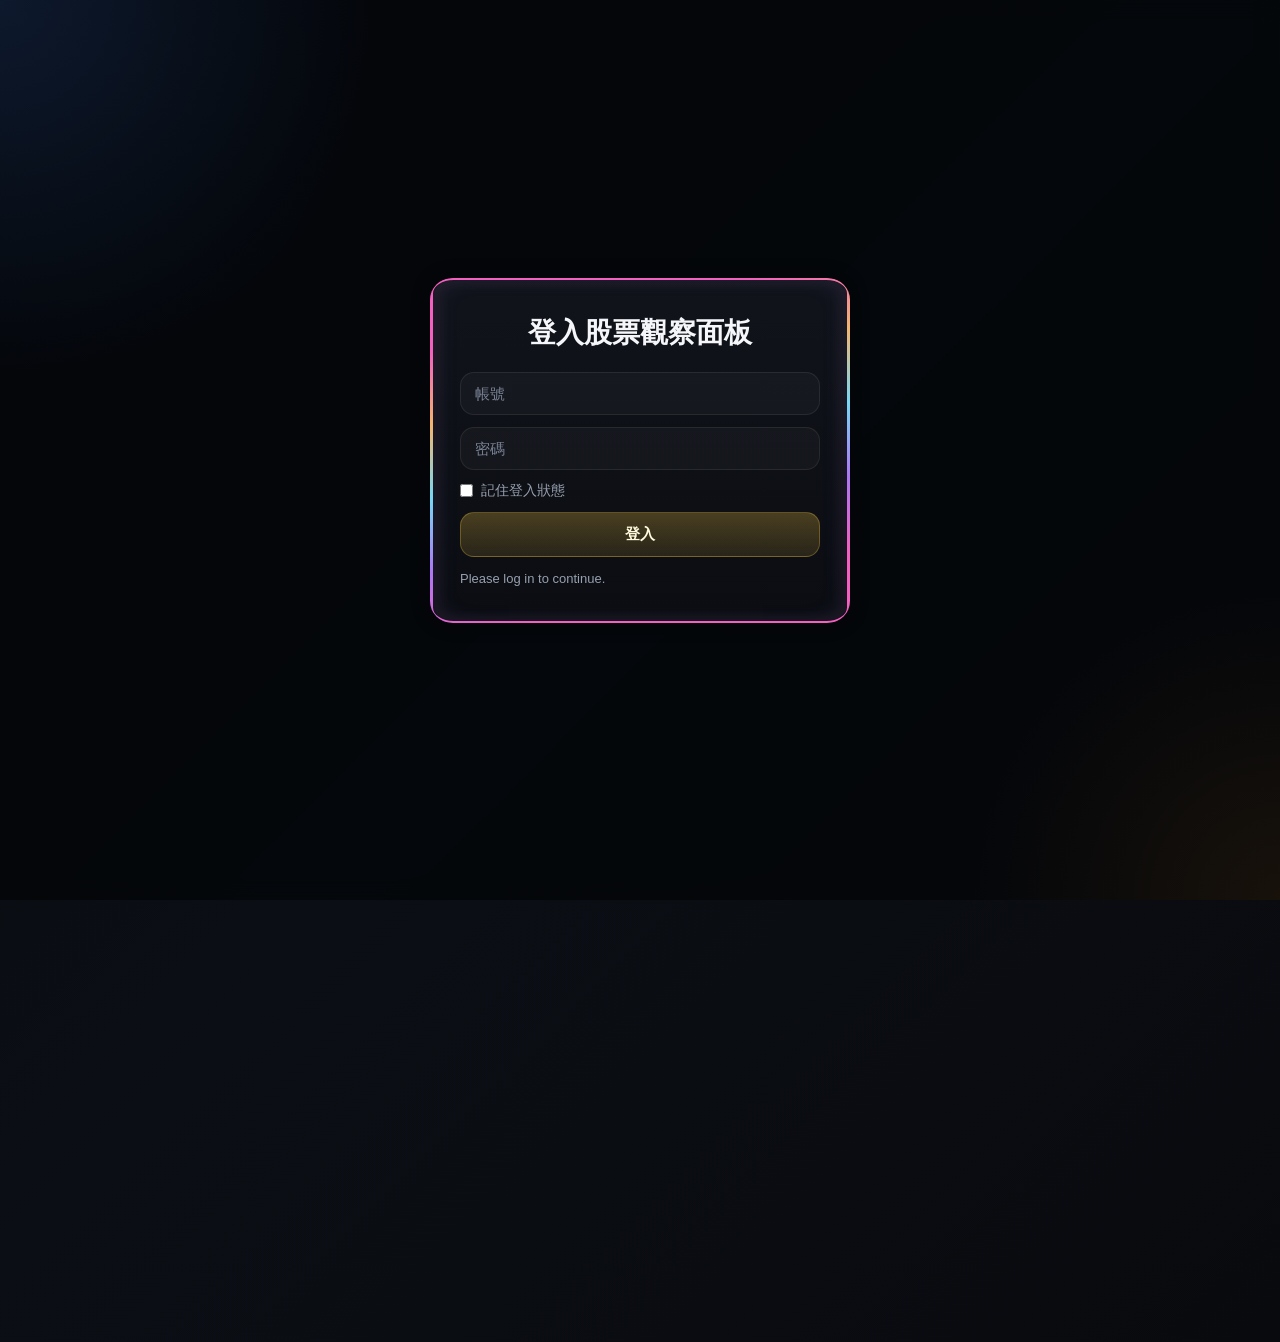
==== commit 6785937e: "Add 00646 default watchlist rule" ====
--- a/index.html
+++ b/index.html
@@ -99,7 +99,7 @@
         <button type="submit">加入 / 抓取</button>
       </form>
 
-      <p id="statusText" class="status-text">預設已載入 0050、0056、00878、006208、2330、00830、台灣加權指數，並依各商品規則標示買點提醒。</p>
+      <p id="statusText" class="status-text">預設已載入 0050、0056、00646、00878、006208、2330、00830、台灣加權指數，並依各商品規則標示買點提醒。</p>
 
       <div class="watchlist-header">
         <span>商品</span>
--- a/styles.css
+++ b/styles.css
@@ -403,6 +403,11 @@
   font-weight: 800;
 }
 
+.close-info-day-drop {
+  color: #ffe27a;
+  font-weight: 800;
+}
+
 h2 {
   font-size: 24px;
   font-weight: 700;
@@ -552,11 +557,11 @@
 
 .watchlist-header {
   display: grid;
-  grid-template-columns: 80px minmax(108px, 1fr) 72px 58px 58px 22px;
-  gap: 5px;
+  grid-template-columns: 78px minmax(120px, 1fr) 70px 54px 54px 18px;
+  gap: 2px;
   color: var(--muted);
   font-size: 13px;
-  padding: 8px 8px;
+  padding: 8px 6px;
   border-top: 1px solid var(--line);
   border-bottom: 1px solid var(--line);
   align-items: center;
@@ -612,10 +617,10 @@
 
 .watch-item {
   display: grid;
-  grid-template-columns: 80px minmax(108px, 1fr) 72px 58px 58px 22px;
-  gap: 5px;
+  grid-template-columns: 78px minmax(120px, 1fr) 70px 54px 54px 18px;
+  gap: 2px;
   min-height: 32px;
-  padding: 2px 8px;
+  padding: 2px 6px;
   font-size: 13px;
   border-bottom: 1px solid var(--line-soft);
   cursor: grab;
@@ -669,6 +674,8 @@
 }
 
 .watch-item .watch-name {
+  flex: 1 1 auto;
+  min-width: 0;
   color: #ffffff;
   line-height: 1.2;
   display: block;
@@ -687,12 +694,13 @@
 
 .watch-name-row {
   display: flex;
-  align-items: center;
-  justify-content: flex-start;
-  gap: 6px;
+  flex-direction: column;
+  align-items: flex-start;
+  justify-content: center;
+  gap: 2px;
   min-width: 0;
-  min-height: 18px;
-  overflow: hidden;
+  min-height: 22px;
+  overflow: visible;
 }
 
 .watch-quote,
@@ -751,7 +759,7 @@
   display: inline-flex;
   align-items: center;
   justify-content: center;
-  width: 20px;
+  width: 18px;
   height: 20px;
   align-self: center;
   justify-self: center;
@@ -780,12 +788,14 @@
 
 .watch-alert-badge {
   flex: 0 0 auto;
-  padding: 4px 8px;
+  max-width: 100%;
+  box-sizing: border-box;
+  padding: 3px 6px;
   border-radius: 999px;
   background: #5f3a08;
   border: 1px solid #d88919;
   color: #fff3cf;
-  font-size: 12px;
+  font-size: 11px;
   font-weight: 700;
   white-space: nowrap;
   box-shadow: 0 0 0 1px rgba(0, 0, 0, 0.22);
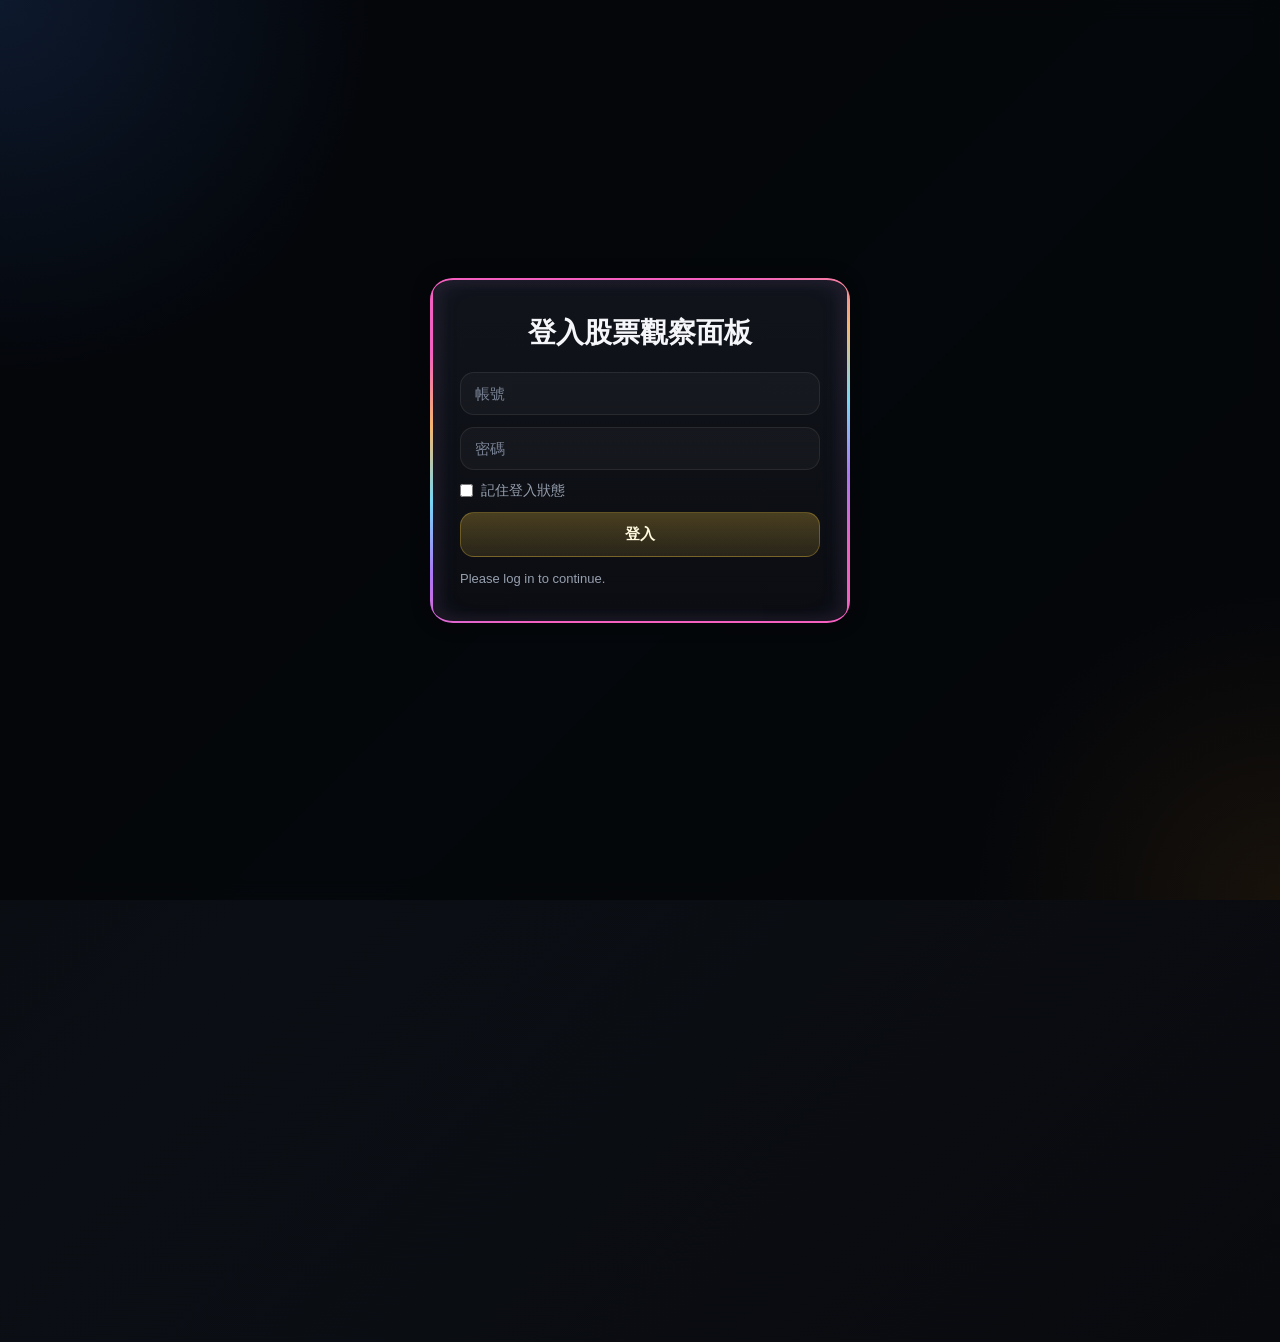
==== commit 90180252: "Color summary changes by direction" ====
--- a/index.html
+++ b/index.html
@@ -105,7 +105,7 @@
         <span>商品</span>
         <span>名稱</span>
         <span id="watchPriceHeader">收盤價</span>
-        <span class="watch-header-stack">單日<br>跌幅</span>
+        <span class="watch-header-stack">單日<br>漲跌幅</span>
         <span class="watch-header-stack">累計<br>跌幅</span>
       </div>
       <div id="watchlist" class="watchlist"></div>
--- a/styles.css
+++ b/styles.css
@@ -398,6 +398,36 @@
   white-space: nowrap;
 }
 
+.close-info-price {
+  color: #ffe27a;
+  font-weight: 800;
+}
+
+.close-info-price.up {
+  color: #ff7f8c;
+}
+
+.close-info-price.down {
+  color: #4fd0a5;
+}
+
+.close-info-change {
+  color: #ffe27a;
+  font-weight: 800;
+}
+
+.close-info-change.up,
+.close-info-day-drop.up,
+.close-info-drawdown.up {
+  color: #ff7f8c;
+}
+
+.close-info-change.down,
+.close-info-day-drop.down,
+.close-info-drawdown.down {
+  color: #4fd0a5;
+}
+
 .close-info-drawdown {
   color: #ffe27a;
   font-weight: 800;
@@ -674,11 +704,13 @@
 }
 
 .watch-item .watch-name {
+  display: flex;
+  align-items: center;
   flex: 1 1 auto;
   min-width: 0;
+  min-height: 22px;
   color: #ffffff;
-  line-height: 1.2;
-  display: block;
+  line-height: 1;
   white-space: nowrap;
   overflow: hidden;
   text-overflow: ellipsis;
@@ -695,6 +727,7 @@
 .watch-name-row {
   display: flex;
   flex-direction: column;
+  align-self: stretch;
   align-items: flex-start;
   justify-content: center;
   gap: 2px;
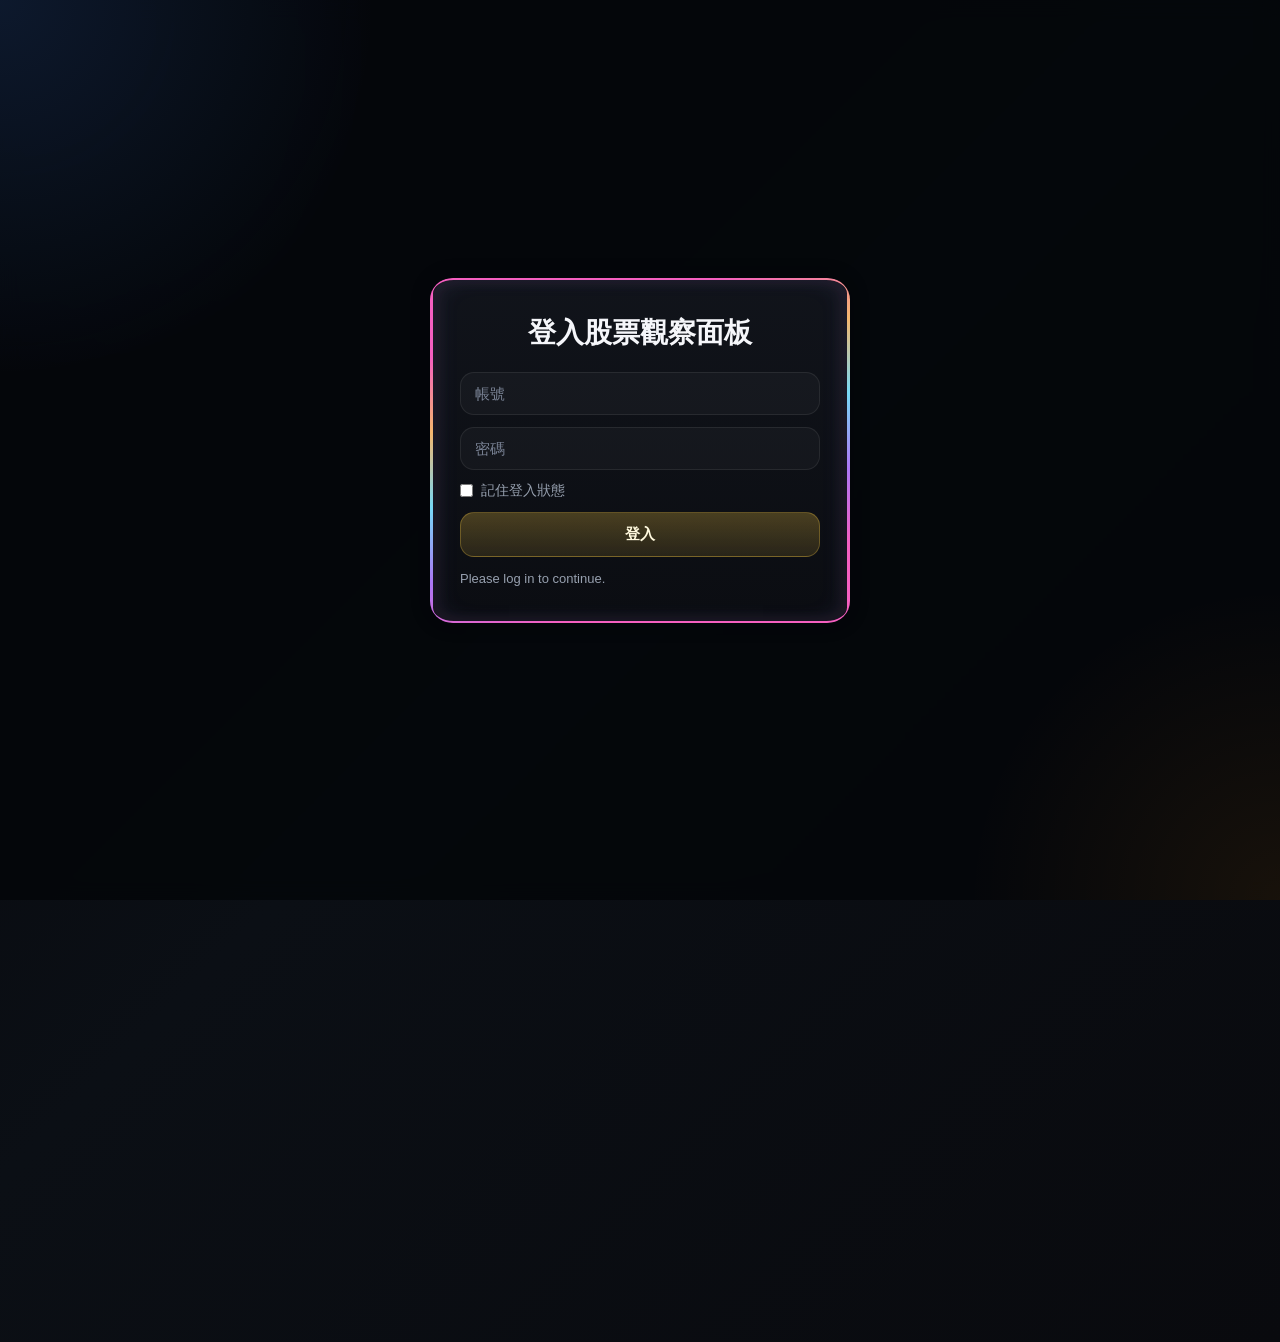
==== commit c63aa406: "Add K value column to watchlist" ====
--- a/index.html
+++ b/index.html
@@ -104,6 +104,7 @@
       <div class="watchlist-header">
         <span>商品</span>
         <span>名稱</span>
+        <span>K值</span>
         <span id="watchPriceHeader">收盤價</span>
         <span class="watch-header-stack">單日<br>漲跌幅</span>
         <span class="watch-header-stack">累計<br>跌幅</span>
--- a/styles.css
+++ b/styles.css
@@ -587,7 +587,7 @@
 
 .watchlist-header {
   display: grid;
-  grid-template-columns: 78px minmax(120px, 1fr) 70px 54px 54px 18px;
+  grid-template-columns: 72px minmax(108px, 1fr) 44px 68px 54px 54px 18px;
   gap: 2px;
   color: var(--muted);
   font-size: 13px;
@@ -647,7 +647,7 @@
 
 .watch-item {
   display: grid;
-  grid-template-columns: 78px minmax(120px, 1fr) 70px 54px 54px 18px;
+  grid-template-columns: 72px minmax(108px, 1fr) 44px 68px 54px 54px 18px;
   gap: 2px;
   min-height: 32px;
   padding: 2px 6px;
@@ -736,6 +736,7 @@
   overflow: visible;
 }
 
+.watch-k,
 .watch-quote,
 .watch-day-drop,
 .watch-drawdown {
@@ -758,6 +759,10 @@
   color: #f3f6fb;
 }
 
+.watch-k {
+  color: #f7c843;
+}
+
 .watch-quote.up,
 .watch-day-drop.up,
 .watch-drawdown.up {
@@ -771,6 +776,7 @@
 }
 
 .watch-item.active .watch-quote,
+.watch-item.active .watch-k,
 .watch-item.active .watch-day-drop,
 .watch-item.active .watch-drawdown {
   color: #111317;
